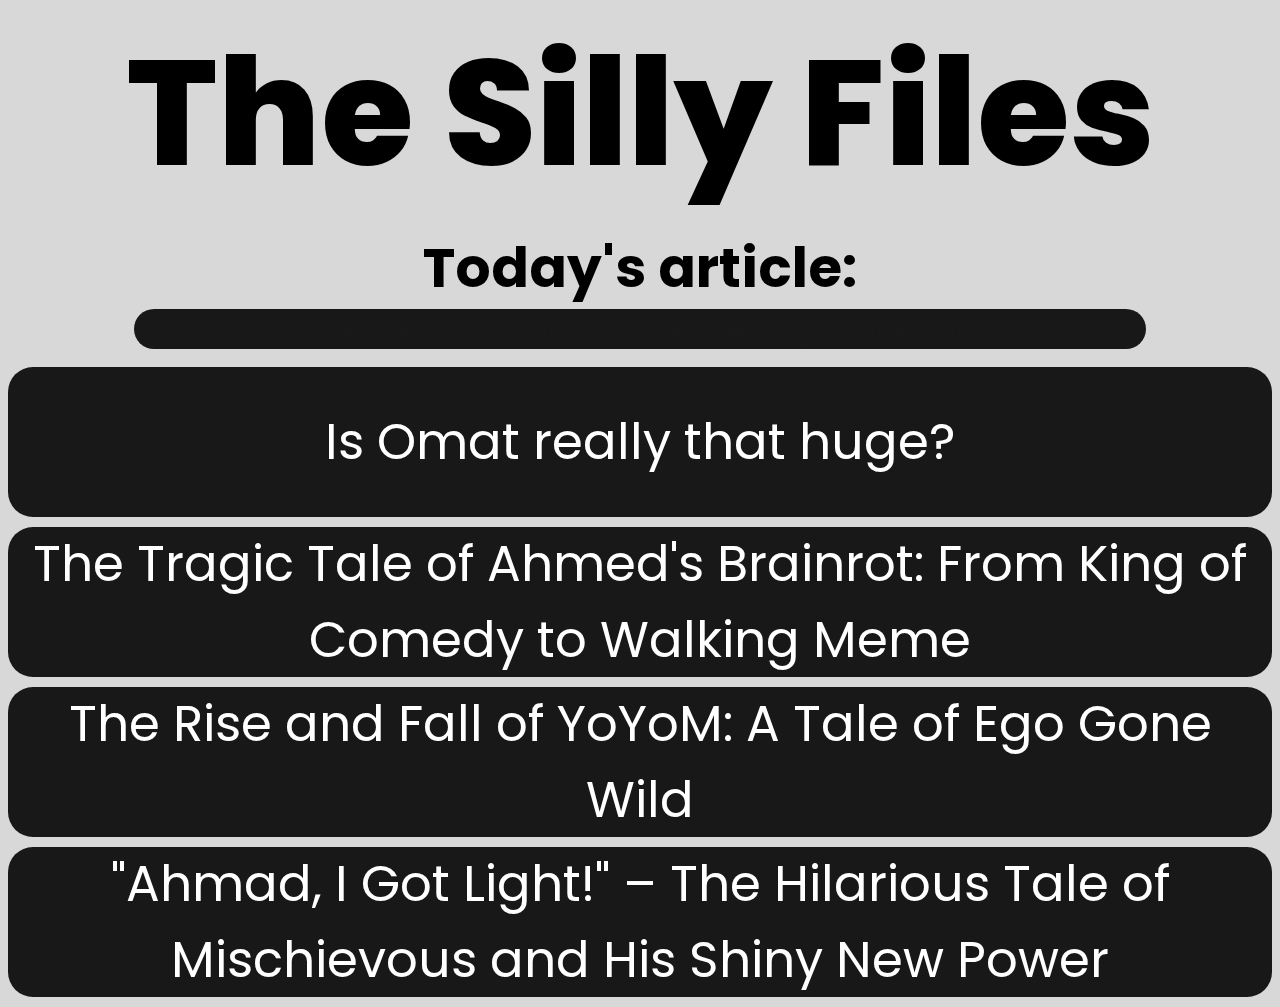
==== index.html @ a4f9db0e "Revert "Dark mode testing"" ====
<!DOCTYPE html>
<html lang="en">
    <head>
        <meta charset="UTF-8">
        <title>The Silly Files</title>
        <meta content="The silly files." property="og:title" />
        <meta content="The one and only silly files. No other sillier files out there." property="og:description" />
        <meta content="#000000" data-react-helmet="true" name="theme-color" />
        <link rel="icon" href="assets/download.png" type="image/icon type">
        <link rel="stylesheet" href="style.css">
    </head>
    <body>
        <div class="container">
            <div class="center">
                <h1 class="header">
                    The Silly Files
                </h1>
            </div>
            <div class="wrapper">
                <h2 class="sussyheader">
                    Today's article:
                </h2>
                <div  id="dailyItem">
                    <button id="dailyItem">
                        <script type="text/javascript" src="index.js"></script>
                    </button>
        
                </div>
                <div class="Articles">
                    <a href="omat">
                        <button  class="button1">Is Omat really that huge?</button>
                    </a>
                    <a href="Ahmed">
                        <button  class="button2">The Tragic Tale of Ahmed's Brainrot: From King of Comedy to Walking Meme</button>
                    </a>   
                    <a href="yoyo">
                        <button  class="button3">The Rise and Fall of YoYoM: A Tale of Ego Gone Wild</button>
                    </a>
                    <a href="mischievous">
                        <button  class="button4">"Ahmad, I Got Light!" – The Hilarious Tale of Mischievous and His Shiny New Power</button>
                    </a>  
                    
                </div>
        </div>
    </body>
</html>
---- style.css ----
@import url('https://fonts.googleapis.com/css2?family=Poppins:ital,wght@0,100;0,200;0,300;0,400;0,500;0,600;0,700;0,800;0,900;1,100;1,200;1,300;1,400;1,500;1,600;1,700;1,800;1,900&display=swap');


    

*{
    margin: 0;
    padding: 0;
    box-sizing: border-box;
    font-family: 'Poppins', sans-serif;
}

.container {
    width: 100%;
    margin-left: auto;
    margin-right: auto;
    padding-left: .5rem;
    padding-right: .5rem;
}

.wrapper{
    display: contents;
    width: 100px;
}

button{
    width: 1000px;
    height: 150px;
    justify-content: center;
    align-items: center;
    margin: center;
    background-color: #181818;
    color: #ffffff;
    border: 2;
    border-style: none;
    border-radius: 25px;
    border-color: rgb(15, 15, 15);
    padding: 20px 20px 20px 20px;
    font-size: 20px;
    transition: .25s;
    margin: 3px 3px 3px 3px;
}


button:hover {
    transition: .25s;
    box-shadow: 3px 3px 5px rgb(15, 15, 15);
    background-color: #2e2e2e;
    cursor: pointer;
}
.center {
    width: 100%;
    height: auto;
    display: flex;
    justify-content: center;
    align-items: center;
}

.header {
    font-weight: 800;
    position: sticky;
    font-size: 150px;
    transition: .25s;
}

.header:hover {
    transition: .25s;
    color: rgb(216, 216, 216);
    text-shadow: 0px 0px 1cm black;
    cursor: default;
}


body {
    background-color: rgb(216, 216, 216);
}

.Articles {
    height: auto;
    width: 100%;
    height: auto;
    justify-content: center;
    align-items: center;
    max-width: 150%;
    margin-left: auto;
    margin-right: auto;
    display: flex;
    flex-direction: column;
    margin-top: 10px;
    margin-bottom: 10px;
}

.sussyheader {
    font-size: 55px;
    width: 100%;
    height: auto;
    display: flex;
    justify-content: center;
    align-items: center;
}

#dailyItem {
    transition: .25s;
    background-color: #181818;
    color: #191919;
    width: 80%;
    margin-left: auto;
    margin-right: auto;
    height: auto;
    display: flex;
    justify-content: center;
    align-items: center;
    font-size: 300%;
    border-radius: 25px;
    margin-bottom: 18px;
}
a{
    text-decoration: none;
}
#dailyItem:hover {
    transition: .25s;
    box-shadow: 3px 3px 5px rgb(15, 15, 15);
    background-color: #2e2e2e;
    cursor: pointer;
    display: flex;
    color: white;
}

.button1,
.button2,
.button3,
.button4 {
    justify-content: center;
    align-items: center;
    display: flex;
    font-size: 40px;
    margin-right: auto;
    margin-left: auto;
    margin-top: 10px;
    margin-bottom: 10px;
}

@media (max-width:2513px) {
    .container {
        max-width: 2000px;
    }
    .Articles {
        justify-content: center;
        align-items: center;
        display: flex;
        flex-direction: column;
        display: inline;
        
        max-width: 150%;
        height: auto;
        width: 1000px;
        height: 150px;
    }
    .button1,
    .button2,
    .button3,
    .button4 {
        justify-content: center;
        align-items: center;
        display: flex;
        font-size: 40px;
        margin-right: auto;
        margin-left: auto;
        margin-top: 10px;
        margin-bottom: 10px;
    }
    #dailyItem {
        font-size: 1cm;
    }

    
}



@media (max-width:1999px) {
    .container {
        max-width: 1700px;
    }
    
    .Articles {
        justify-content: center;
        align-items: center;
        display: flex;
        margin: auto;
        flex-direction: column;
        display: inline;
        max-width: 200%;
    }
    #dailyItem {
        font-size: 7mm;
    }

    .button1,
    .button2,
    .button3,
    .button4 {
        font-size: 300px;
        justify-content: center;
        align-items: center;
        display: flex;
        max-width: 150%;
        font-size: 50px;
        width: 100%
        

    }
    
}

@media (max-width:1043px) {
    .container {
        max-width: 700px;
    }
    .header {
        font-size: 60px;
    }
    .sussyheader {
        font-size: 40px;
    }
    #dailyItem {
        font-size: 20px;
        padding-left: 20px;
        padding-right: 20px;
        width: 100%;
    }
    .Articles {
        justify-content: center;
        align-items: center;
        display: flex;
        margin: auto;
        flex-direction: column;
        display: inline;
        max-width: 150%;
    }

    .button1,
    .button2,
    .button3,
    .button4 {
        font-size: 30px;
        justify-content: center;
        align-items: center;
        display: flex;
        max-width: 150%;
        width: 100%
        

    }
    
}


/* Dark mode */
@media (prefers-color-scheme: dark) {
    body {
        background-color: rgb(37, 37, 37);
        color: white;
    }

    #dailyItem {
        transition: .25s;
        background-color: #e1e1e1;
        color: #e1e1e1;
        width: 80%;
        margin-left: auto;
        margin-right: auto;
        height: auto;
        display: flex;
        justify-content: center;
        align-items: center;
        font-size: 300%;
        border-radius: 25px;
        margin-bottom: 18px;
    }
    #dailyItem:hover {
        transition: .25s;
        box-shadow: 3px 3px 5px #e2e2e2;
        background-color: #e2e2e2;
        cursor: pointer;
        display: flex;
        color: black;
    }
    
    button {
        justify-content: center;
        align-items: center;
        margin: center;
        background-color: #ffffff;
        color: #000000;
        border: 2;
        border-style: none;
        border-radius: 50px;
        border-color: rgb(216, 216, 216);
        padding: 20px 20px 20px 20px;
        font-size: 30px;
        transition: .25s;
    }
    button:hover {
        transition: .25s;
        box-shadow: 3px 3px 5px rgb(206, 206, 206);
        background-color: #e1e1e1;
        cursor: pointer;
    }
}
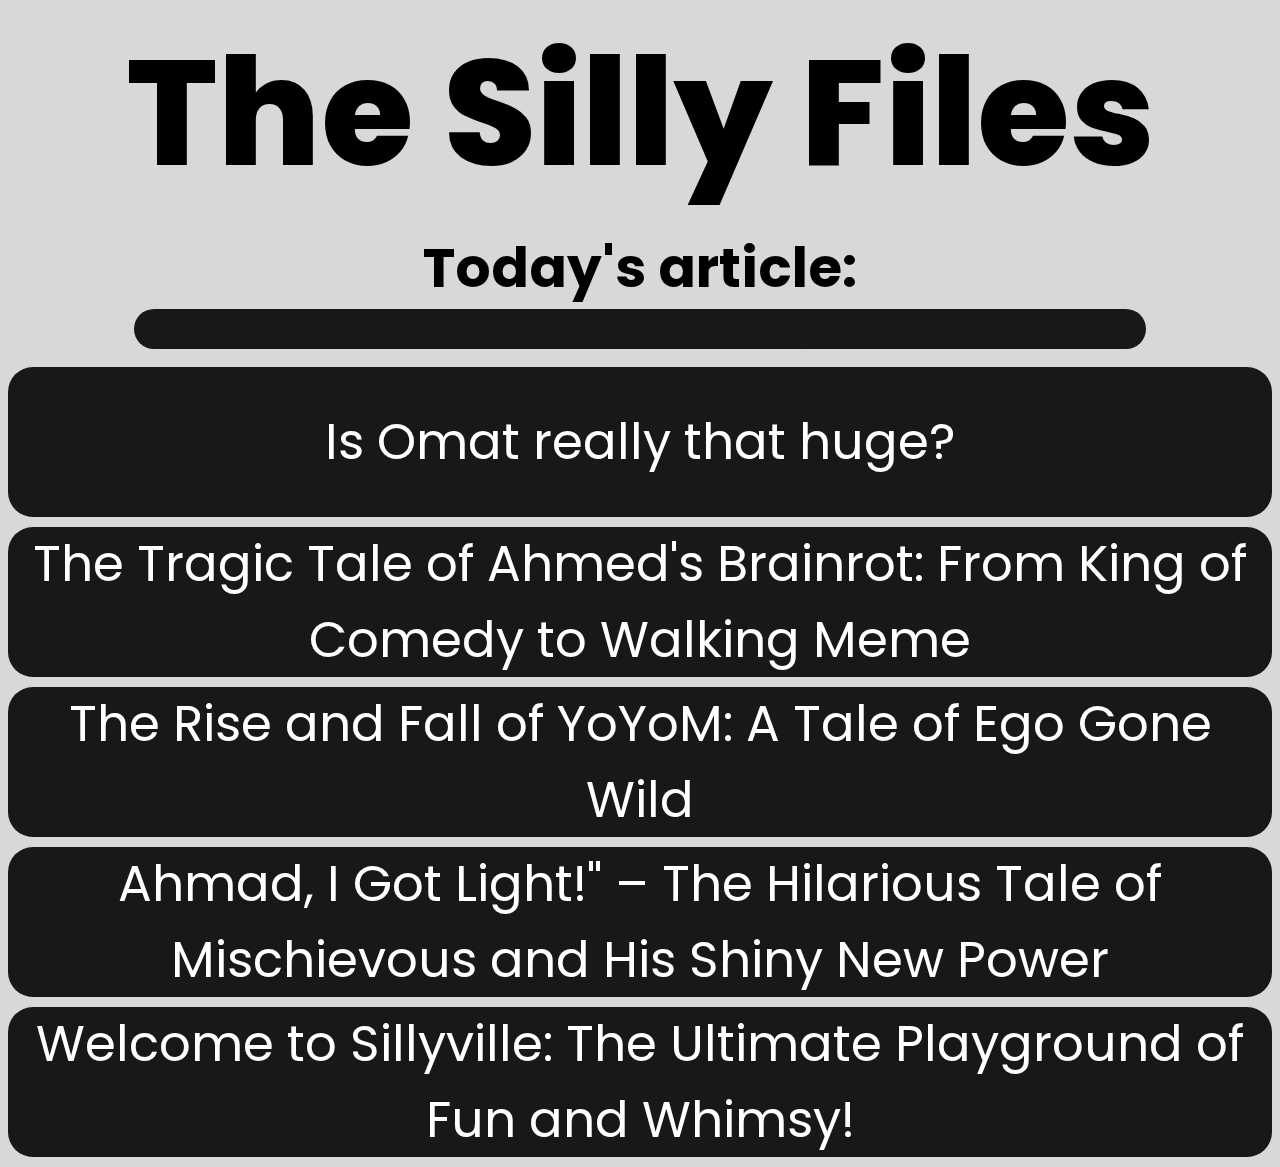
==== commit 37a66553: "New article." ====
--- a/index.html
+++ b/index.html
@@ -20,7 +20,7 @@
                 <h2 class="sussyheader">
                     Today's article:
                 </h2>
-                <div  id="dailyItem">
+                <div id="dailyItem">
                     <button id="dailyItem">
                         <script type="text/javascript" src="index.js"></script>
                     </button>
@@ -37,7 +37,10 @@
                         <button  class="button3">The Rise and Fall of YoYoM: A Tale of Ego Gone Wild</button>
                     </a>
                     <a href="mischievous">
-                        <button  class="button4">"Ahmad, I Got Light!" – The Hilarious Tale of Mischievous and His Shiny New Power</button>
+                        <button  class="button4">Ahmad, I Got Light!" – The Hilarious Tale of Mischievous and His Shiny New Power</button>
+                    </a>  
+                    <a href="sillyville">
+                        <button  class="button4">Welcome to Sillyville: The Ultimate Playground of Fun and Whimsy!</button>
                     </a>  
                     
                 </div>
--- a/style.css
+++ b/style.css
@@ -253,58 +253,4 @@
 
     }
     
-}
-
-
-/* Dark mode */
-@media (prefers-color-scheme: dark) {
-    body {
-        background-color: rgb(37, 37, 37);
-        color: white;
-    }
-
-    #dailyItem {
-        transition: .25s;
-        background-color: #e1e1e1;
-        color: #e1e1e1;
-        width: 80%;
-        margin-left: auto;
-        margin-right: auto;
-        height: auto;
-        display: flex;
-        justify-content: center;
-        align-items: center;
-        font-size: 300%;
-        border-radius: 25px;
-        margin-bottom: 18px;
-    }
-    #dailyItem:hover {
-        transition: .25s;
-        box-shadow: 3px 3px 5px #e2e2e2;
-        background-color: #e2e2e2;
-        cursor: pointer;
-        display: flex;
-        color: black;
-    }
-    
-    button {
-        justify-content: center;
-        align-items: center;
-        margin: center;
-        background-color: #ffffff;
-        color: #000000;
-        border: 2;
-        border-style: none;
-        border-radius: 50px;
-        border-color: rgb(216, 216, 216);
-        padding: 20px 20px 20px 20px;
-        font-size: 30px;
-        transition: .25s;
-    }
-    button:hover {
-        transition: .25s;
-        box-shadow: 3px 3px 5px rgb(206, 206, 206);
-        background-color: #e1e1e1;
-        cursor: pointer;
-    }
 }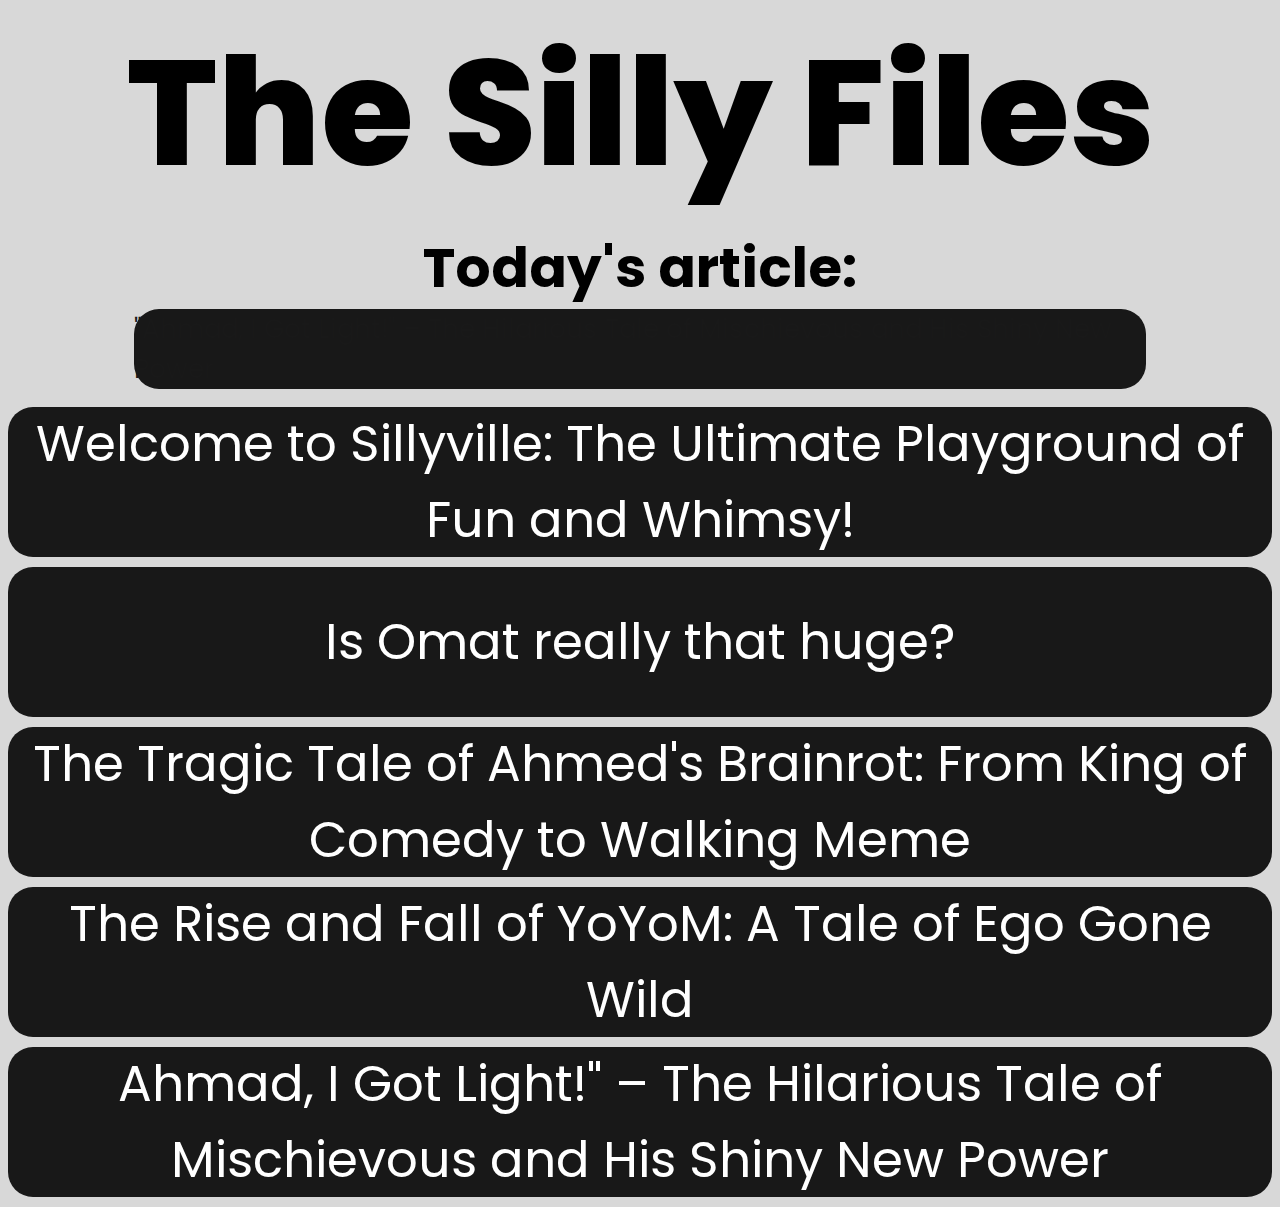
==== commit dcd1997c: "Added sillyville article to index.js \n made sillyville article top" ====
--- a/index.html
+++ b/index.html
@@ -27,6 +27,9 @@
         
                 </div>
                 <div class="Articles">
+                    <a href="sillyville">
+                        <button  class="button4">Welcome to Sillyville: The Ultimate Playground of Fun and Whimsy!</button>
+                    </a> 
                     <a href="omat">
                         <button  class="button1">Is Omat really that huge?</button>
                     </a>
@@ -39,9 +42,7 @@
                     <a href="mischievous">
                         <button  class="button4">Ahmad, I Got Light!" – The Hilarious Tale of Mischievous and His Shiny New Power</button>
                     </a>  
-                    <a href="sillyville">
-                        <button  class="button4">Welcome to Sillyville: The Ultimate Playground of Fun and Whimsy!</button>
-                    </a>  
+
                     
                 </div>
         </div>
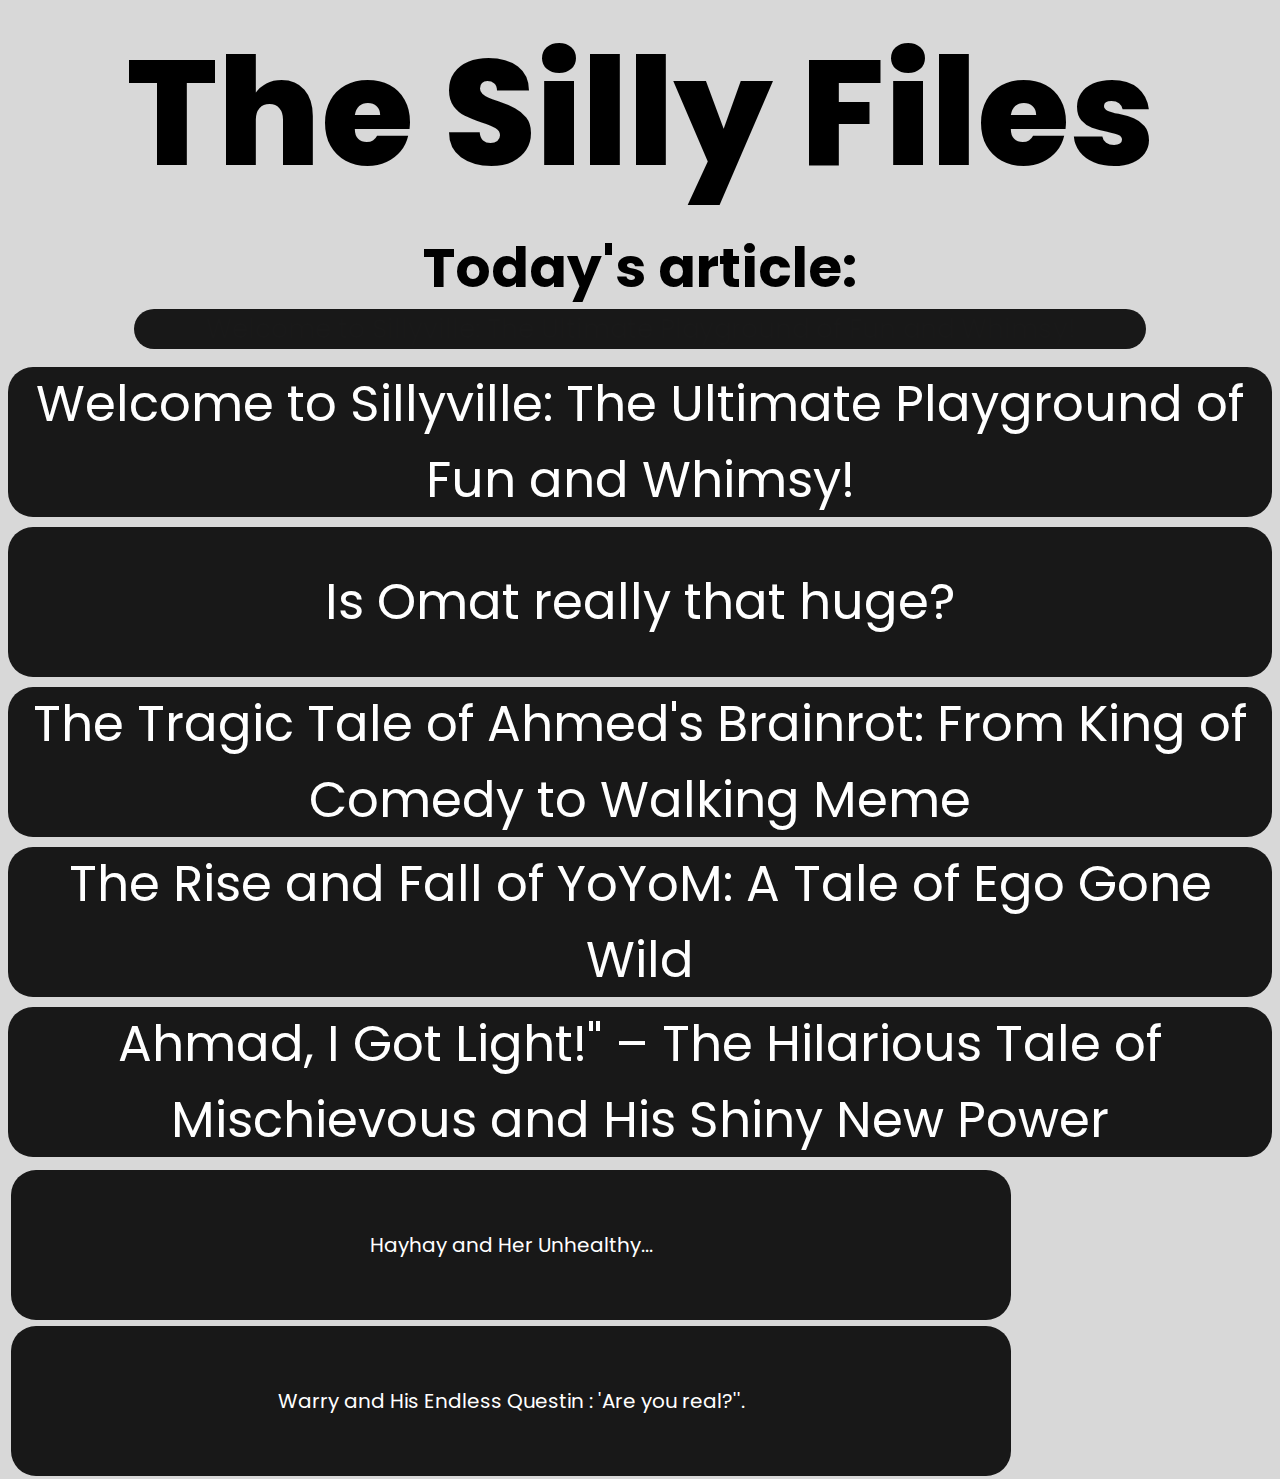
==== commit 080ce54b: "Add files via upload" ====
--- a/index.html
+++ b/index.html
@@ -43,7 +43,15 @@
                         <button  class="button4">Ahmad, I Got Light!" – The Hilarious Tale of Mischievous and His Shiny New Power</button>
                     </a>  
 
-                    
+                    <a href="hva">
+                        <button class="button5">Hayhay and Her Unhealthy...</button>
+                    </a>
+                    <a href="warry">
+                        <button class="button6">Warry and His Endless Questin : 'Are you real?''.</button>
+                    </a>
+
+
+
                 </div>
         </div>
     </body>
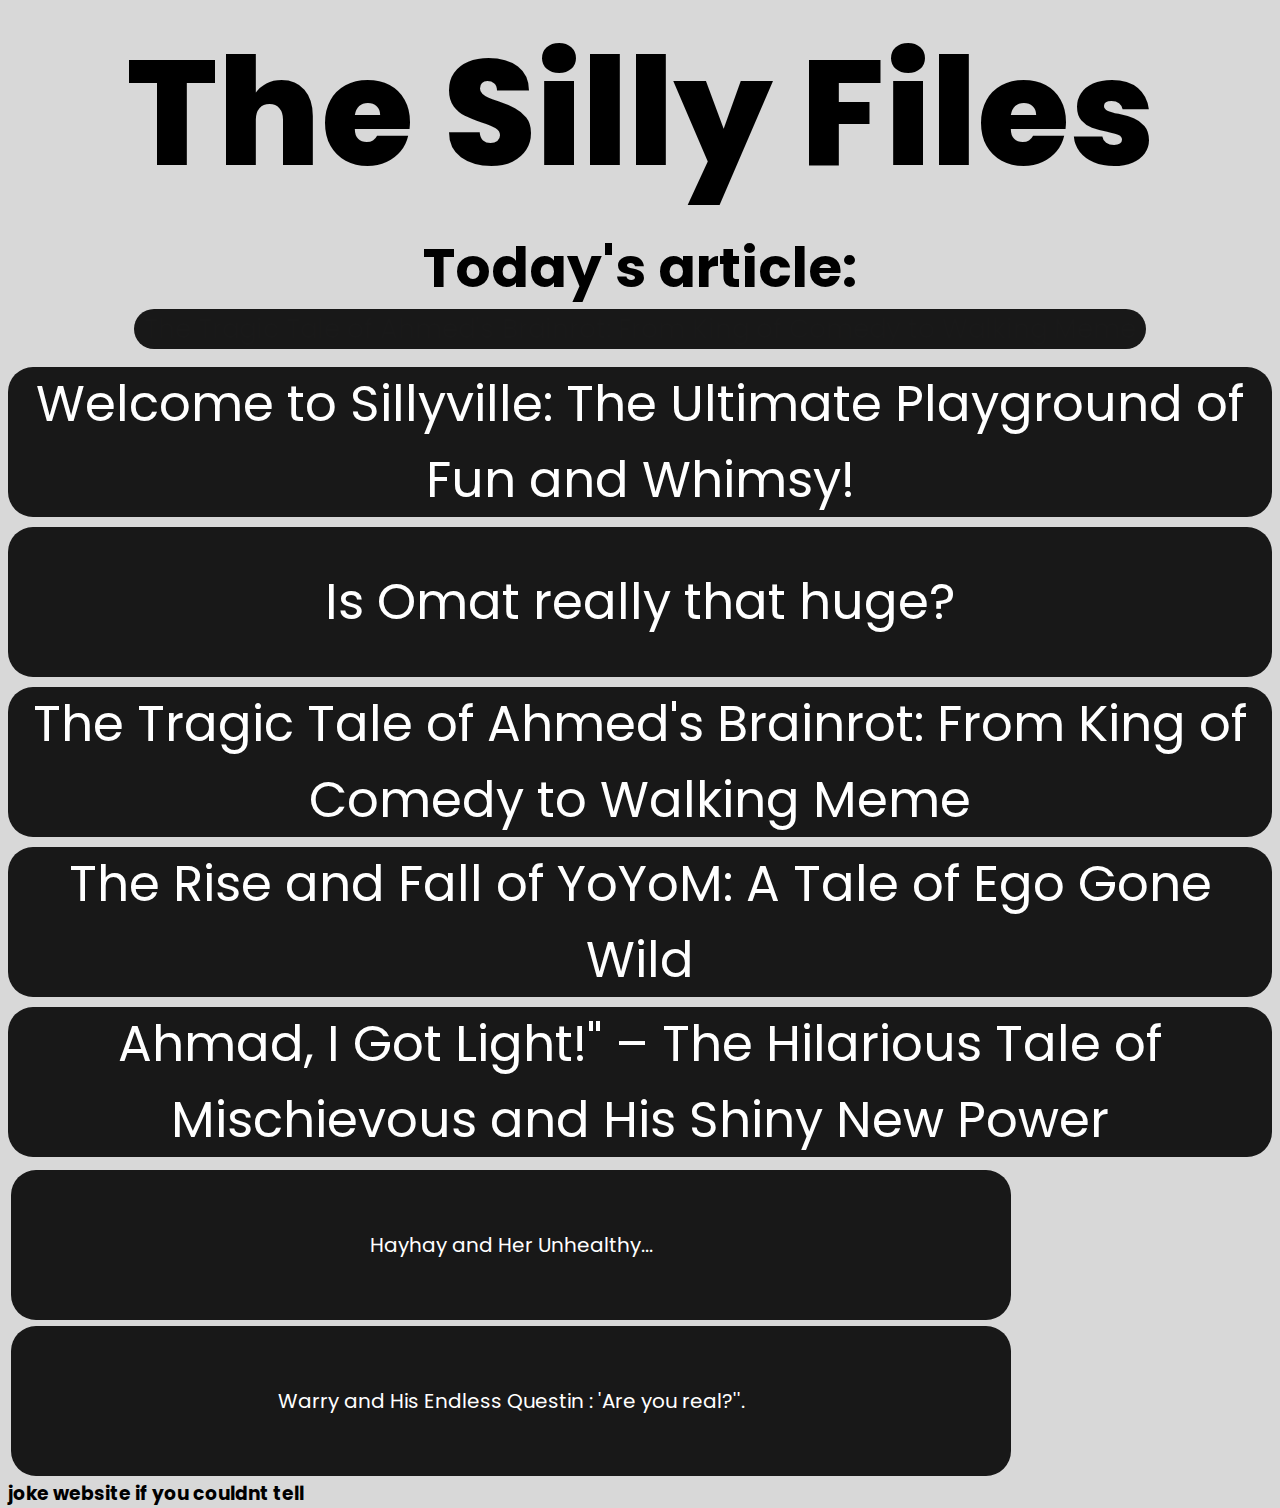
==== commit f782e891: "Update index.html" ====
--- a/index.html
+++ b/index.html
@@ -51,7 +51,7 @@
                     </a>
 
 
-
+                    <h3> joke website if you couldnt tell</h3>
                 </div>
         </div>
     </body>
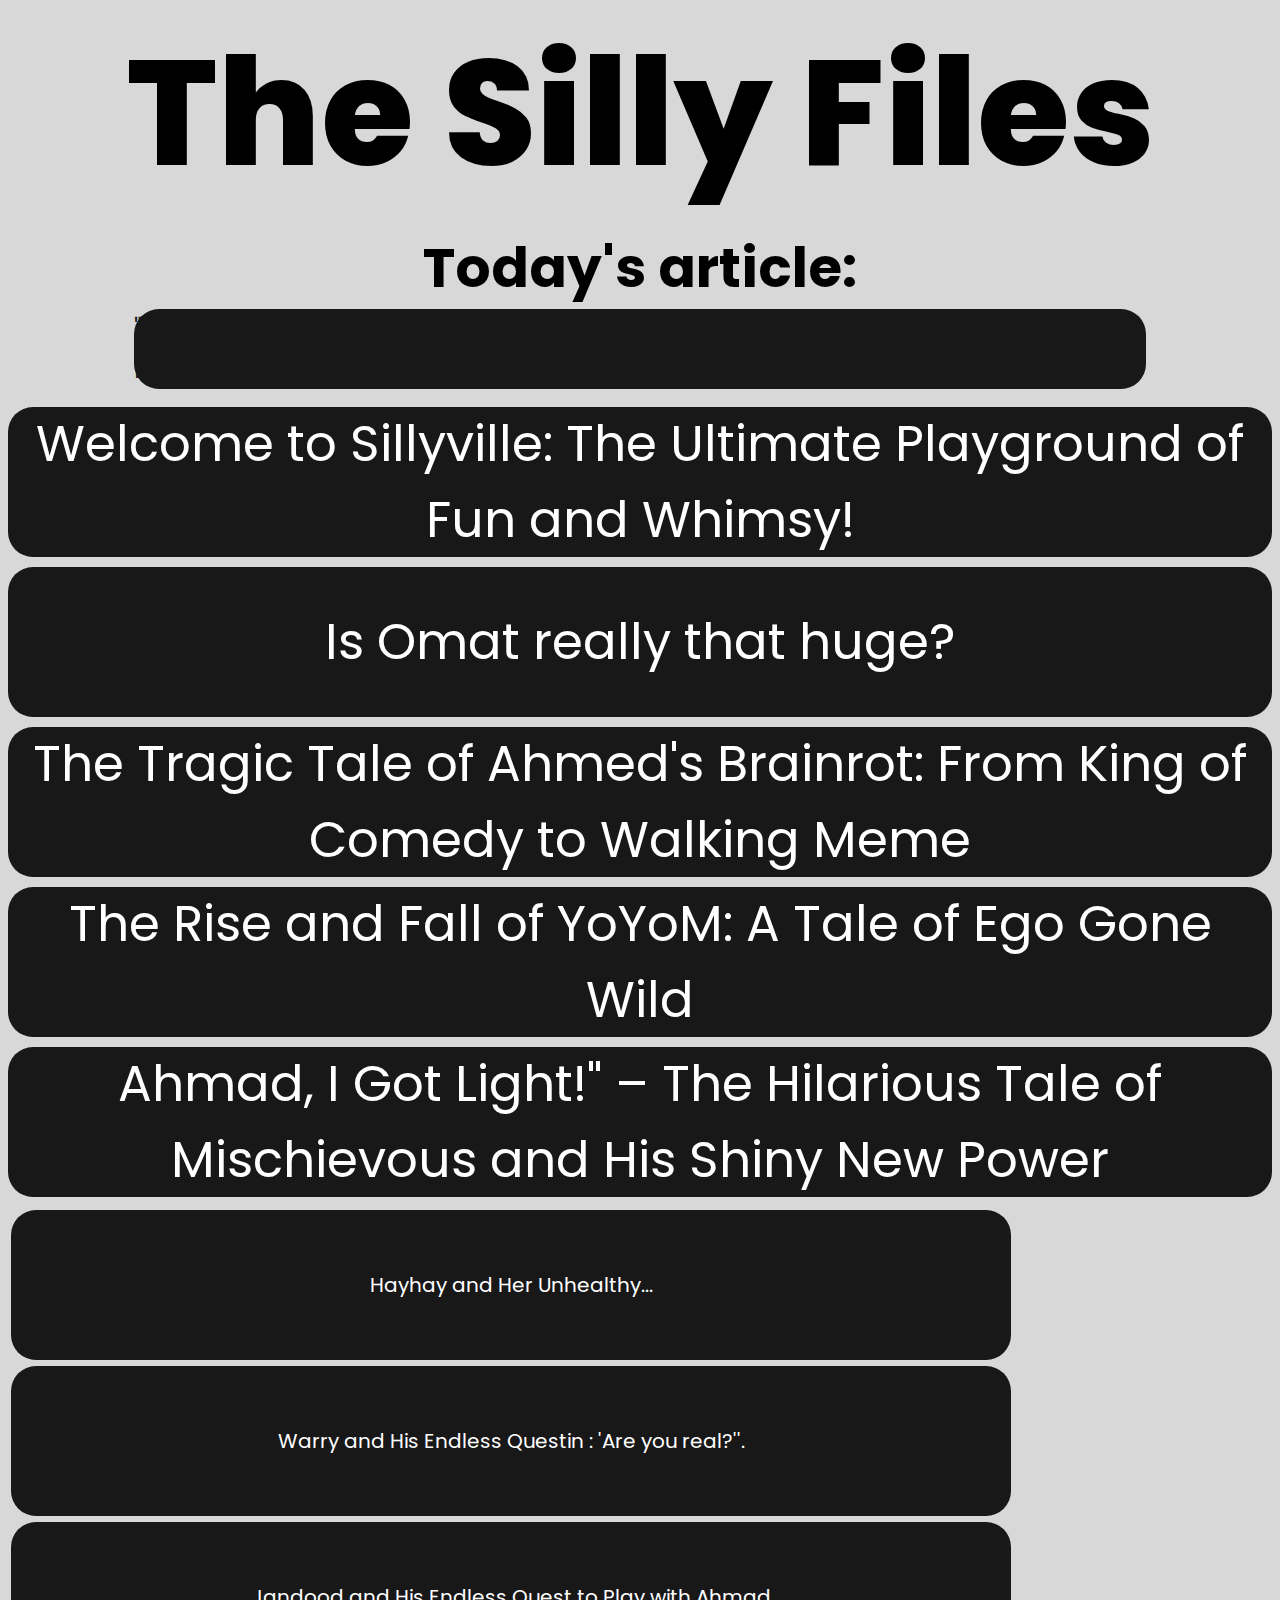
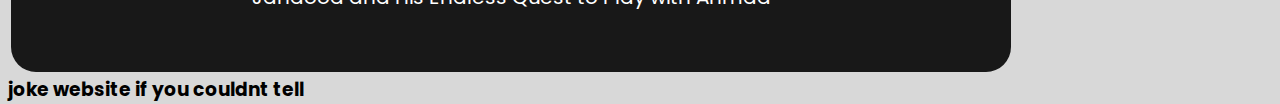
==== commit 268b6764: "Add files via upload" ====
--- a/index.html
+++ b/index.html
@@ -50,8 +50,10 @@
                         <button class="button6">Warry and His Endless Questin : 'Are you real?''.</button>
                     </a>
 
-
-                    <h3> joke website if you couldnt tell</h3>
+                    <a href="jandood">
+                        <button class="button7">Jandood and His Endless Quest to Play with Ahmad</button>
+                    </a>
+                        <h3>joke website if you couldnt tell</h3>
                 </div>
         </div>
     </body>
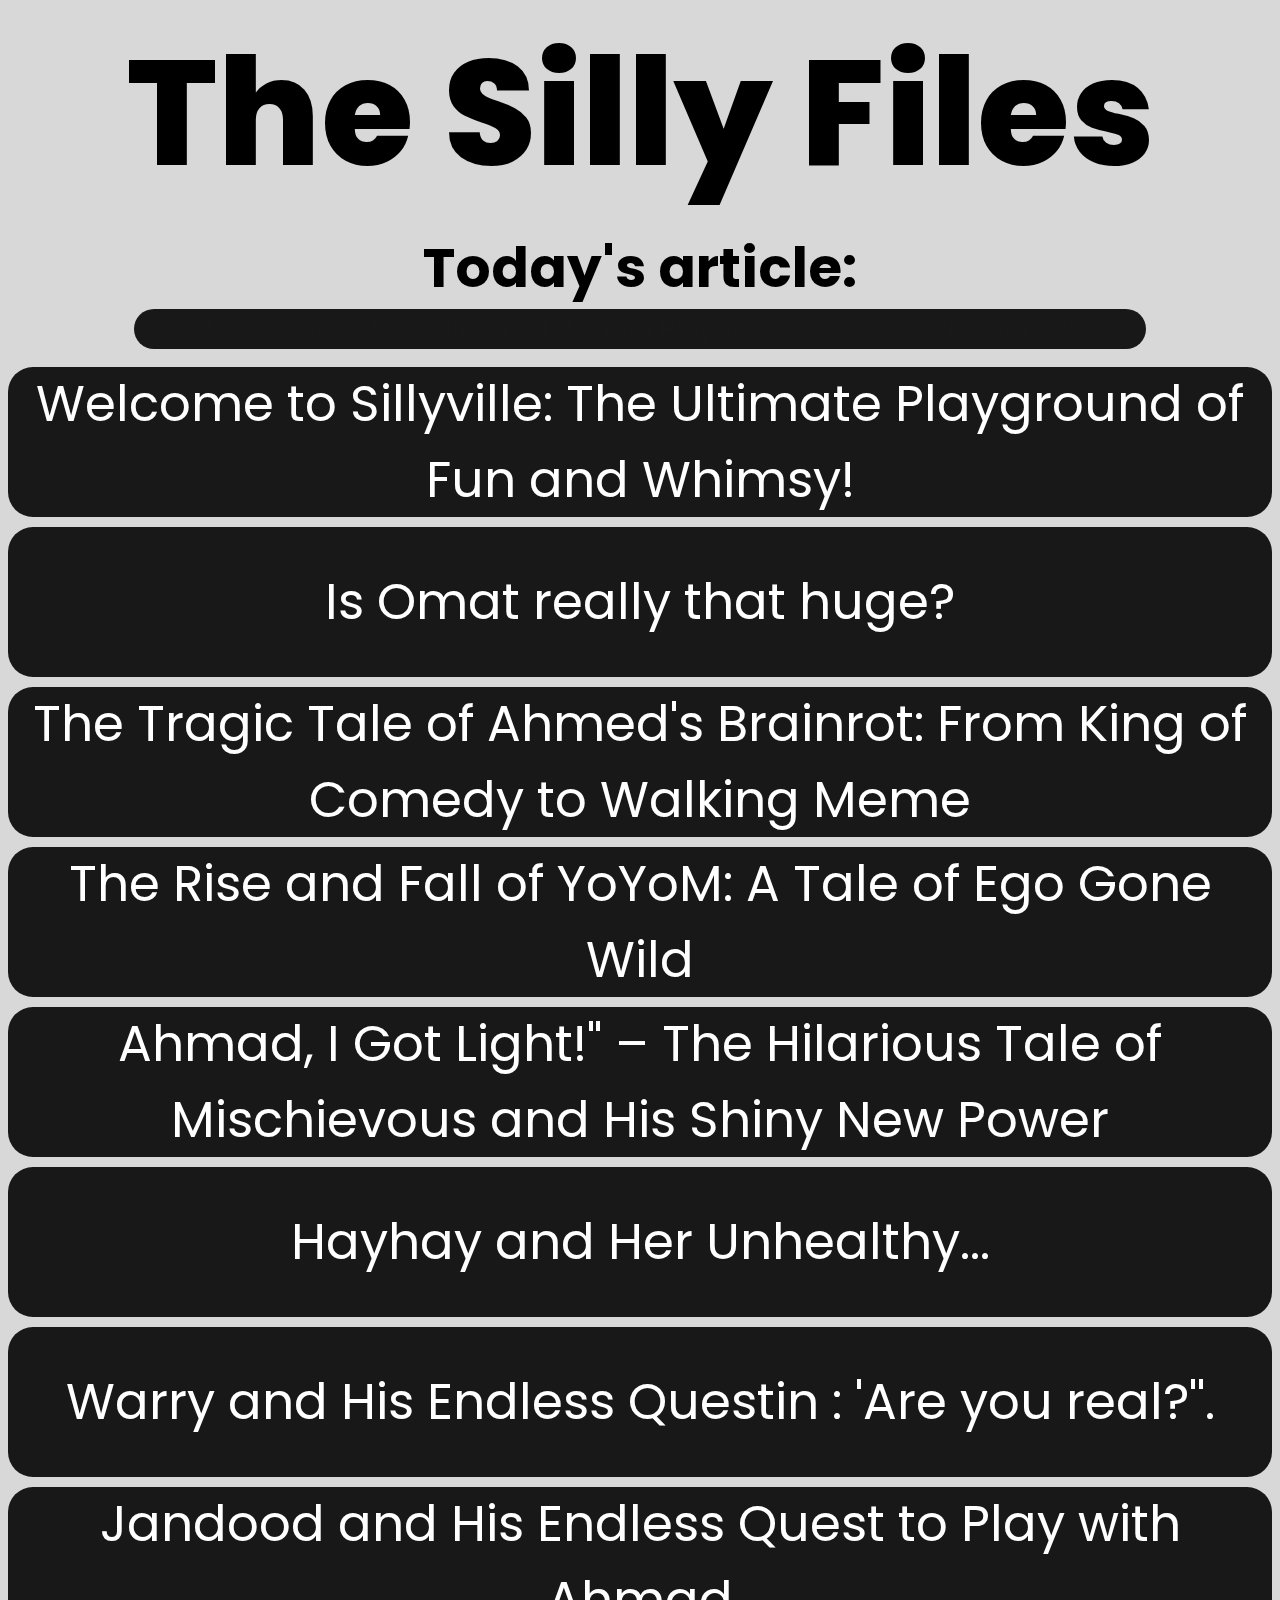
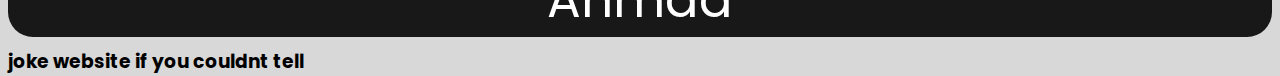
==== commit 65d2672c: "Update index.html" ====
--- a/index.html
+++ b/index.html
@@ -44,14 +44,14 @@
                     </a>  
 
                     <a href="hva">
-                        <button class="button5">Hayhay and Her Unhealthy...</button>
+                        <button class="button4">Hayhay and Her Unhealthy...</button>
                     </a>
                     <a href="warry">
-                        <button class="button6">Warry and His Endless Questin : 'Are you real?''.</button>
+                        <button class="button4">Warry and His Endless Questin : 'Are you real?''.</button>
                     </a>
 
                     <a href="jandood">
-                        <button class="button7">Jandood and His Endless Quest to Play with Ahmad</button>
+                        <button class="button4">Jandood and His Endless Quest to Play with Ahmad</button>
                     </a>
                         <h3>joke website if you couldnt tell</h3>
                 </div>
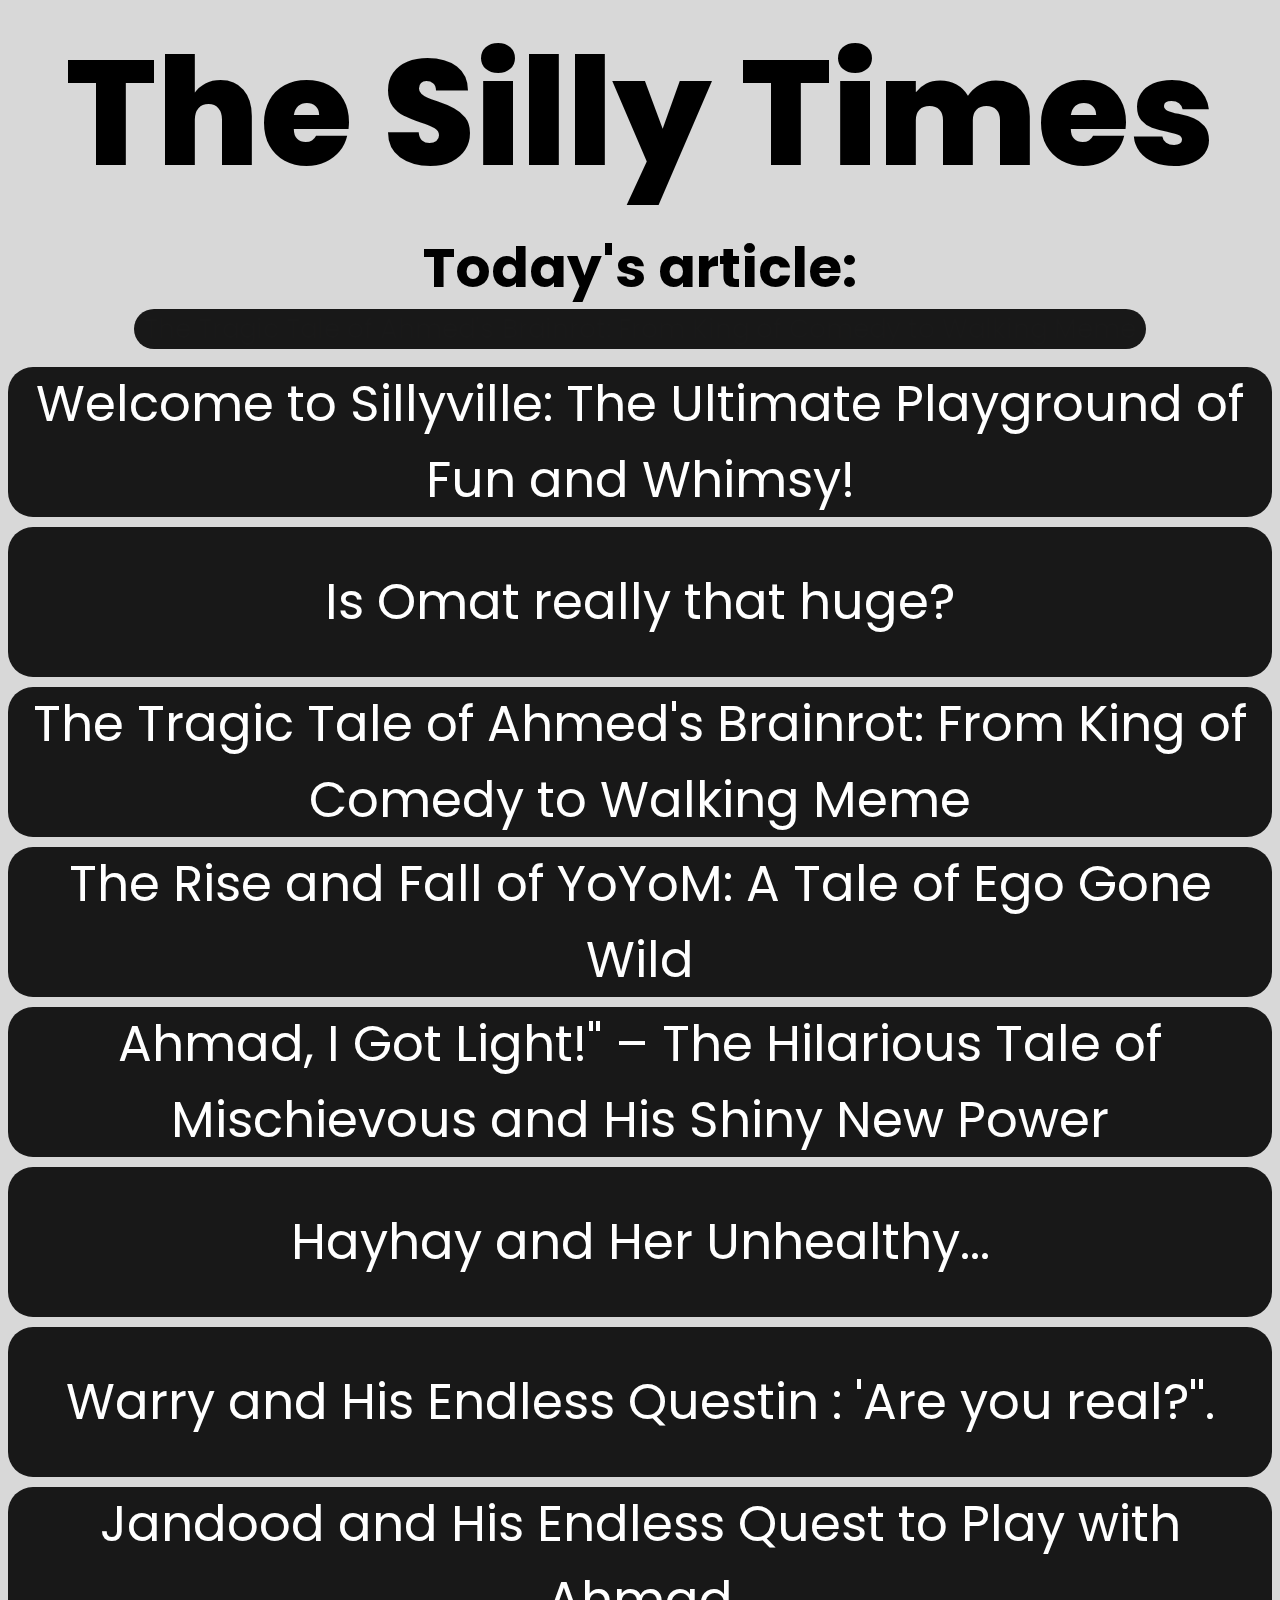
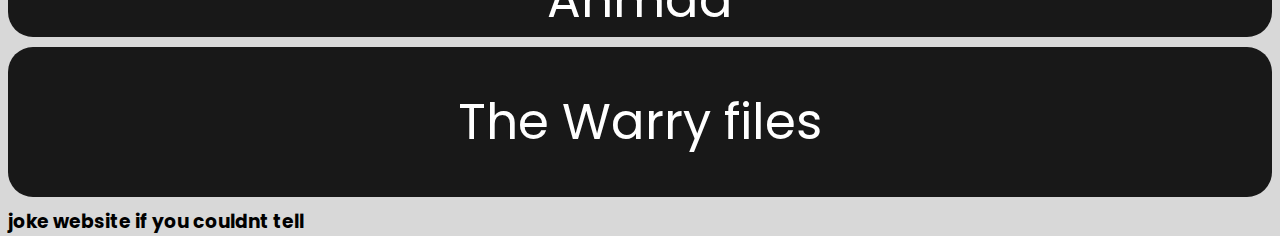
==== commit d1f5b5e1: "Add files via upload" ====
--- a/index.html
+++ b/index.html
@@ -2,18 +2,18 @@
 <html lang="en">
     <head>
         <meta charset="UTF-8">
-        <title>The Silly Files</title>
+        <title>The Silly Times</title>
         <meta content="The silly files." property="og:title" />
         <meta content="The one and only silly files. No other sillier files out there." property="og:description" />
         <meta content="#000000" data-react-helmet="true" name="theme-color" />
-        <link rel="icon" href="assets/download.png" type="image/icon type">
+        <link rel="icon" href="assets/guesss.png" type="image/icon type">
         <link rel="stylesheet" href="style.css">
     </head>
     <body>
         <div class="container">
             <div class="center">
                 <h1 class="header">
-                    The Silly Files
+                    The Silly Times
                 </h1>
             </div>
             <div class="wrapper">
@@ -53,6 +53,9 @@
                     <a href="jandood">
                         <button class="button4">Jandood and His Endless Quest to Play with Ahmad</button>
                     </a>
+                    <a href="warryfiles.html">
+                        <button class="button4">The Warry files</button>
+                    </a>
                         <h3>joke website if you couldnt tell</h3>
                 </div>
         </div>
